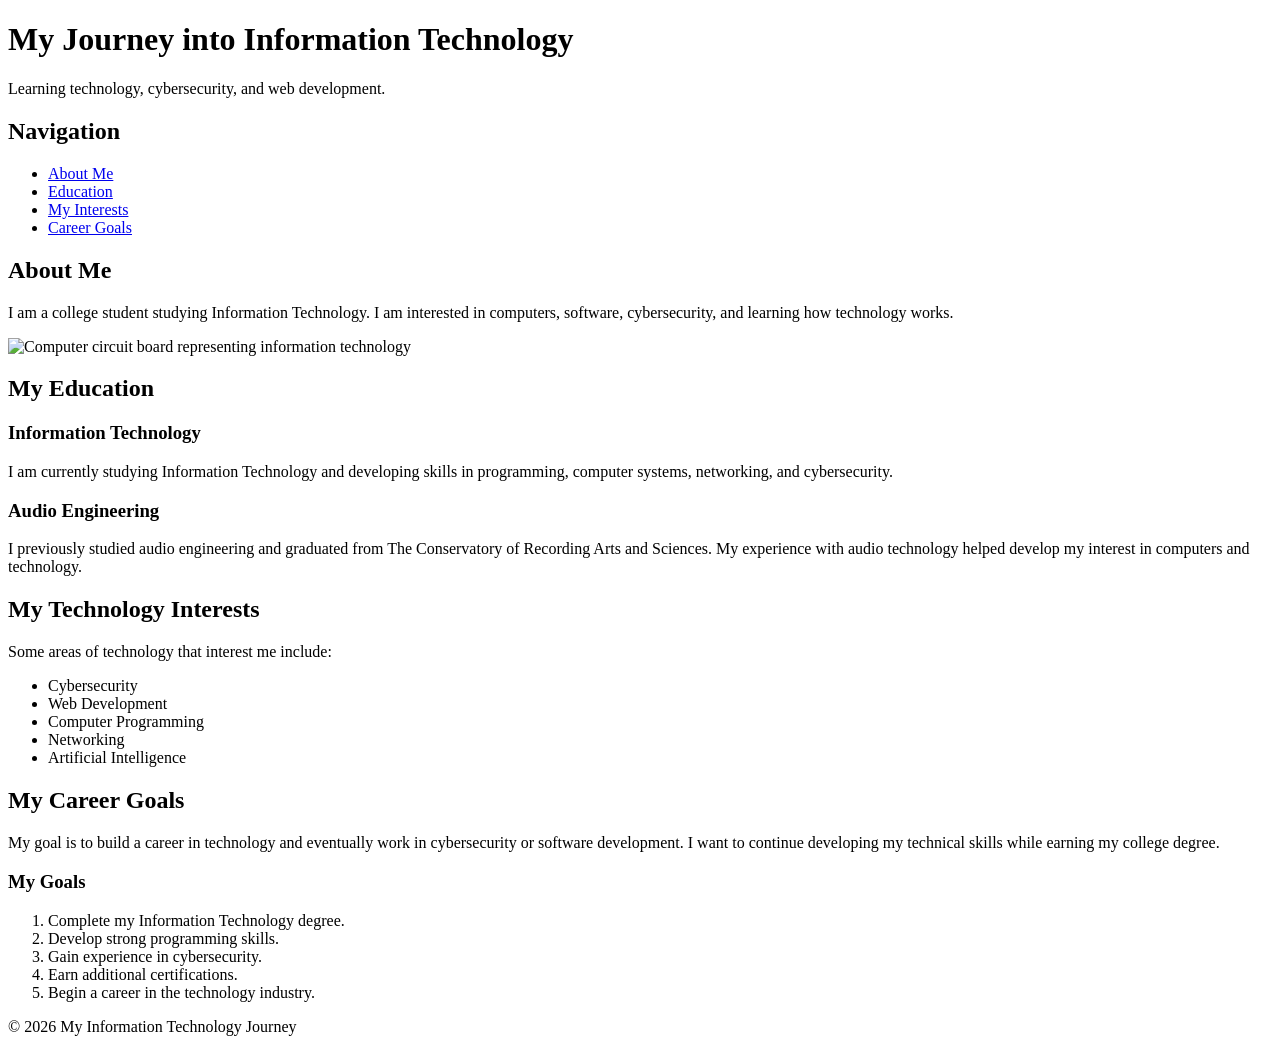
==== index.html @ cde78789 "Initial website" ====
<!DOCTYPE html>
<html lang="en">
<head>
    <meta charset="UTF-8">
    <meta name="viewport" content="width=device-width, initial-scale=1.0">
    <title>My Journey into Information Technology</title>
</head>

<body>

    <header>
        <h1>My Journey into Information Technology</h1>
        <p>Learning technology, cybersecurity, and web development.</p>
    </header>

    <nav>
        <h2>Navigation</h2>
        <ul>
            <li><a href="#about">About Me</a></li>
            <li><a href="#education">Education</a></li>
            <li><a href="#interests">My Interests</a></li>
            <li><a href="#goals">Career Goals</a></li>
        </ul>
    </nav>

    <main>

        <section id="about">
            <h2>About Me</h2>
            <p>
                I am a college student studying Information Technology.
                I am interested in computers, software, cybersecurity,
                and learning how technology works.
            </p>

            <img src="https://images.unsplash.com/photo-1518770660439-4636190af475"
                 alt="Computer circuit board representing information technology"
                 width="500">
        </section>

        <section id="education">
            <h2>My Education</h2>

            <article>
                <h3>Information Technology</h3>
                <p>
                    I am currently studying Information Technology and
                    developing skills in programming, computer systems,
                    networking, and cybersecurity.
                </p>
            </article>

            <article>
                <h3>Audio Engineering</h3>
                <p>
                    I previously studied audio engineering and graduated
                    from The Conservatory of Recording Arts and Sciences.
                    My experience with audio technology helped develop my
                    interest in computers and technology.
                </p>
            </article>
        </section>

        <section id="interests">
            <h2>My Technology Interests</h2>

            <p>Some areas of technology that interest me include:</p>

            <ul>
                <li>Cybersecurity</li>
                <li>Web Development</li>
                <li>Computer Programming</li>
                <li>Networking</li>
                <li>Artificial Intelligence</li>
            </ul>
        </section>

        <section id="goals">
            <h2>My Career Goals</h2>

            <p>
                My goal is to build a career in technology and eventually
                work in cybersecurity or software development. I want to
                continue developing my technical skills while earning my
                college degree.
            </p>

            <h3>My Goals</h3>

            <ol>
                <li>Complete my Information Technology degree.</li>
                <li>Develop strong programming skills.</li>
                <li>Gain experience in cybersecurity.</li>
                <li>Earn additional certifications.</li>
                <li>Begin a career in the technology industry.</li>
            </ol>
        </section>

    </main>

    <footer>
        <p>&copy; 2026 My Information Technology Journey</p>
    </footer>

</body>

</html>
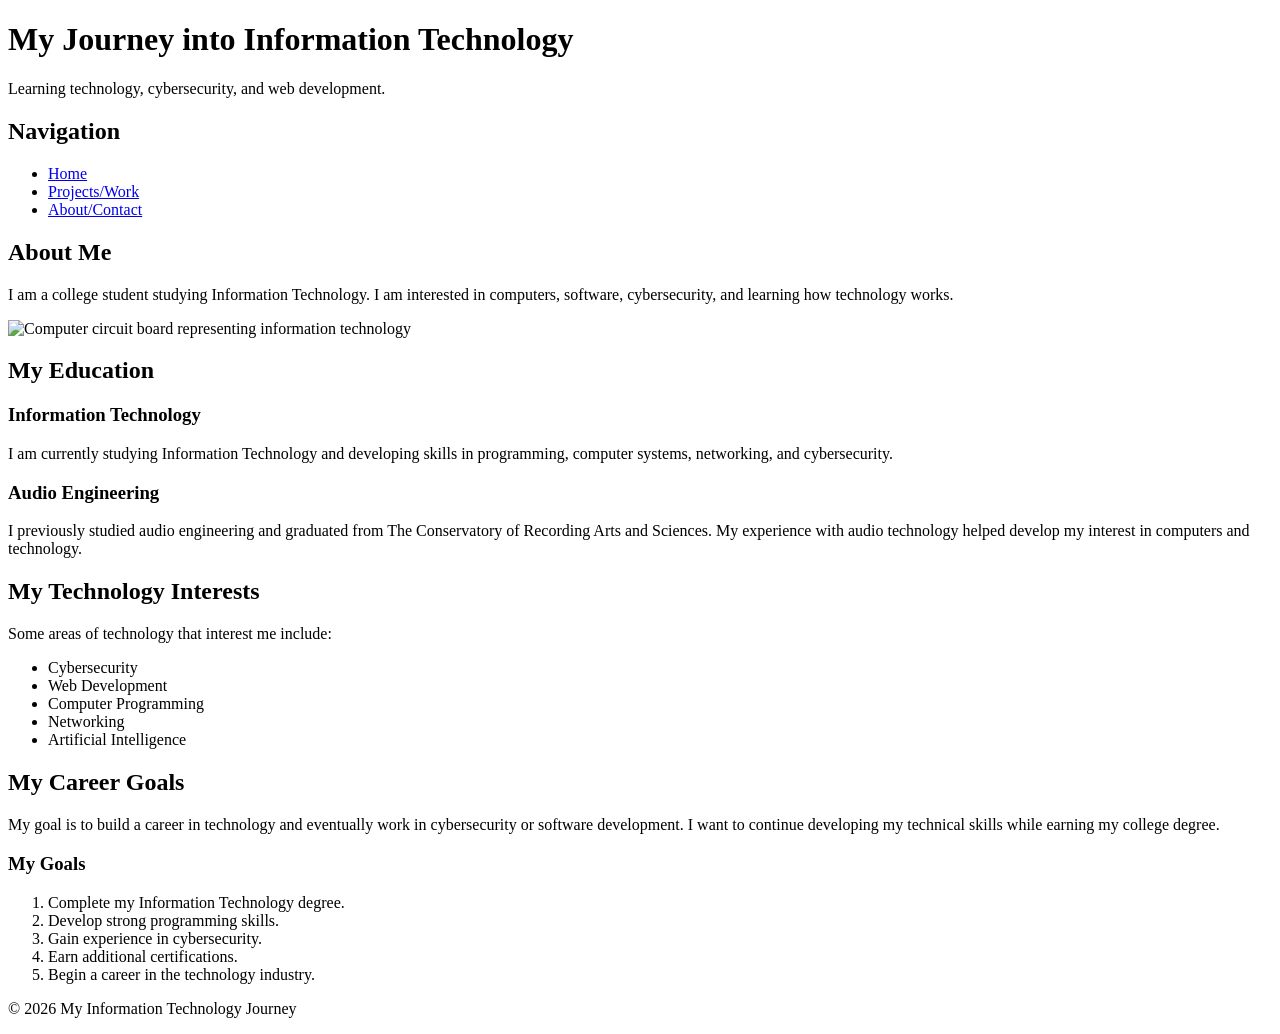
==== commit bc52725b: "fix nagivation links" ====
--- a/index.html
+++ b/index.html
@@ -13,15 +13,15 @@
         <p>Learning technology, cybersecurity, and web development.</p>
     </header>
 
-    <nav>
-        <h2>Navigation</h2>
-        <ul>
-            <li><a href="#about">About Me</a></li>
-            <li><a href="#education">Education</a></li>
-            <li><a href="#interests">My Interests</a></li>
-            <li><a href="#goals">Career Goals</a></li>
-        </ul>
-    </nav>
+   <nav>
+    <h2>Navigation</h2>
+    <ul>
+        <li><a href="index.html">Home</a></li>
+        <li><a href="projects.html">Projects/Work</a></li>
+        <li><a href="about.html">About/Contact</a></li>
+    </ul>
+</nav>
+
 
     <main>
 
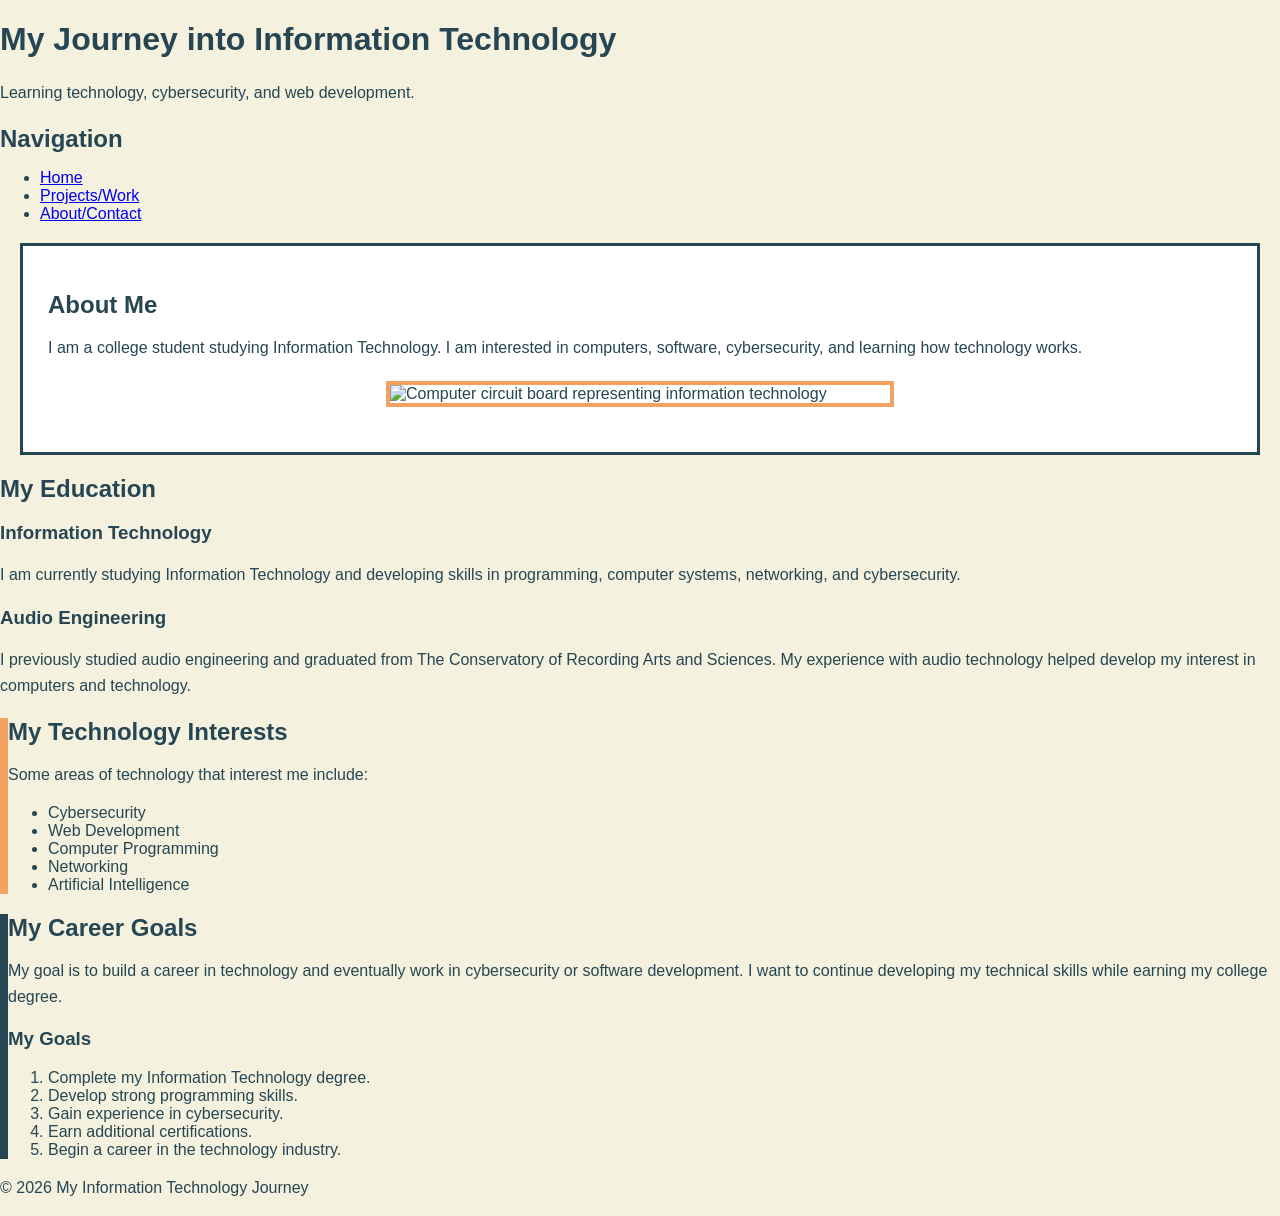
==== commit 4f09cf0f: "add CSS styling and box model" ====
--- a/index.html
+++ b/index.html
@@ -4,6 +4,8 @@
     <meta charset="UTF-8">
     <meta name="viewport" content="width=device-width, initial-scale=1.0">
     <title>My Journey into Information Technology</title>
+    <link rel="stylesheet" href="style.css">
+
 </head>
 
 <body>
--- a/style.css
+++ b/style.css
@@ -0,0 +1,104 @@
+/* Type selector */
+body {
+    font-family: Arial, sans-serif;
+    background-color: #f4f1de;
+    color: #264653;
+    margin: 0;
+    padding: 0;
+}
+
+/* Type selector */
+p {
+    line-height: 1.6;
+}
+
+/* Type selector */
+h2 {
+    color: #264653;
+    margin-bottom: 15px;
+}
+
+/* Class selector + Box Model */
+.page-header {
+    background-color: #264653;
+    color: white;
+    text-align: center;
+    padding: 30px;
+    margin: 20px;
+    border: 5px solid #f4a261;
+}
+
+/* Class selector + Box Model */
+.navigation {
+    background-color: #f4a261;
+    padding: 20px;
+    margin: 20px;
+    border: 3px solid #264653;
+}
+
+.navigation h2 {
+    color: #264653;
+}
+
+.navigation a {
+    color: #264653;
+    text-decoration: none;
+    font-weight: bold;
+}
+
+.navigation a:hover {
+    text-decoration: underline;
+}
+
+/* ID selector + Box Model */
+#about {
+    background-color: white;
+    padding: 25px;
+    margin: 20px;
+    border: 3px solid #264653;
+}
+
+/* Class selector + Box Model */
+.content-section {
+    background-color: white;
+    padding: 25px;
+    margin: 20px;
+    border: 3px solid #f4a261;
+}
+
+/* Class selector */
+.education-card {
+    background-color: #f4f1de;
+    padding: 20px;
+    margin: 15px 0;
+    border: 2px solid #264653;
+}
+
+/* ID selector */
+#interests {
+    border-left: 8px solid #f4a261;
+}
+
+/* ID selector */
+#goals {
+    border-left: 8px solid #264653;
+}
+
+/* Styling the image */
+img {
+    display: block;
+    max-width: 100%;
+    height: auto;
+    margin: 20px auto;
+    border: 4px solid #f4a261;
+}
+
+/* Class selector */
+.page-footer {
+    background-color: #264653;
+    color: white;
+    text-align: center;
+    padding: 20px;
+    margin-top: 30px;
+    border-top: 5px solid #f4a261;
+}
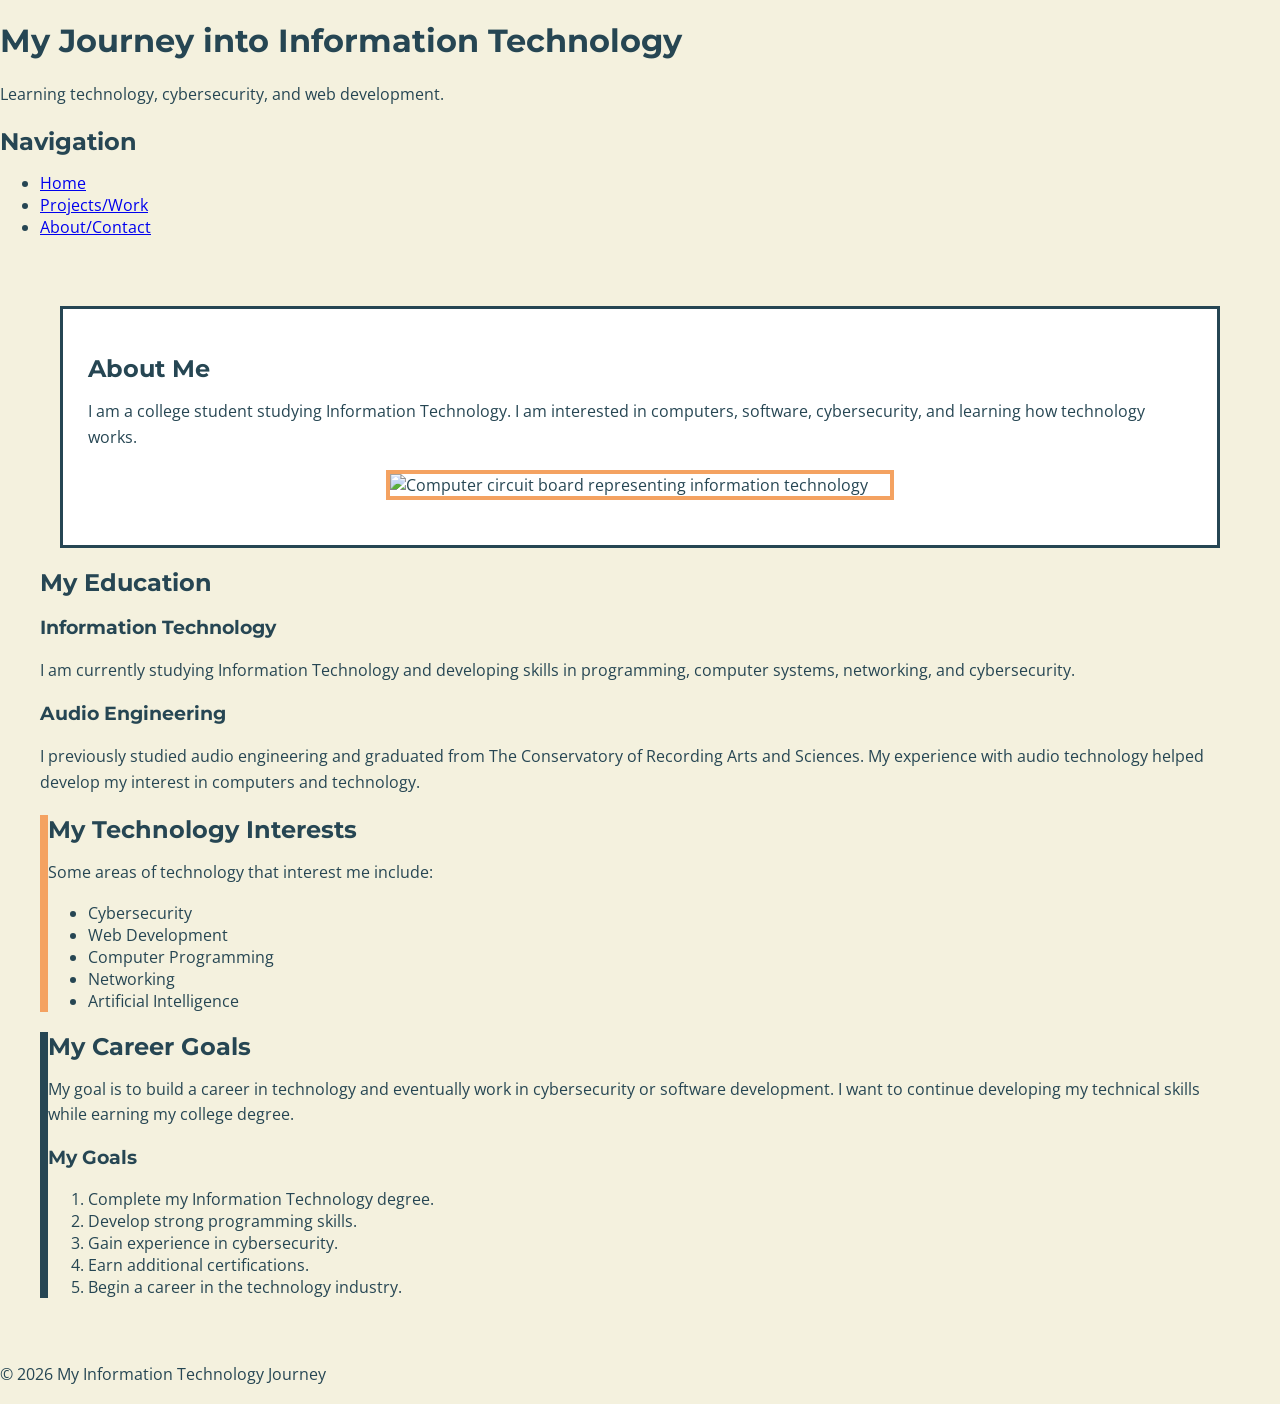
==== commit b5b0b831: "completed CSS styling and responsive design" ====
--- a/index.html
+++ b/index.html
@@ -7,7 +7,6 @@
     <link rel="stylesheet" href="style.css">
 
 </head>
-
 <body>
 
     <header>
@@ -25,7 +24,7 @@
 </nav>
 
 
-    <main>
+    <main id="main-content">
 
         <section id="about">
             <h2>About Me</h2>
@@ -107,3 +106,4 @@
 </body>
 
 </html>
+
--- a/style.css
+++ b/style.css
@@ -1,10 +1,18 @@
+@import url('https://fonts.googleapis.com/css2?family=Montserrat:wght@600;700&family=Open+Sans:wght@400;600&display=swap');
+
 /* Type selector */
 body {
-    font-family: Arial, sans-serif;
+    font-family: 'Open Sans', Arial, sans-serif;
     background-color: #f4f1de;
     color: #264653;
     margin: 0;
     padding: 0;
+    h1,
+h2,
+h3 {
+    font-family: 'Montserrat', sans-serif;
+}
+
 }
 
 /* Type selector */
@@ -102,3 +110,45 @@
     margin-top: 30px;
     border-top: 5px solid #f4a261;
 }
+#main-content {
+    max-width: 1200px;
+    margin: 0 auto;
+    padding: 32px;
+}
+.project-grid {
+    display: grid;
+    grid-template-columns: repeat(2, 1fr);
+    gap: 24px;
+}
+/* Tablet responsiveness */
+@media (max-width: 768px) {
+
+    .project-grid {
+        grid-template-columns: 1fr;
+    }
+
+    #main-content {
+        padding: 24px;
+    }
+
+    nav {
+        flex-direction: column;
+        gap: 16px;
+    }
+}
+
+/* Mobile responsiveness */
+@media (max-width: 320px) {
+
+    #main-content {
+        padding: 16px;
+    }
+
+    .page-header {
+        padding: 24px 16px;
+    }
+
+    h1 {
+        font-size: 28px;
+    }
+}
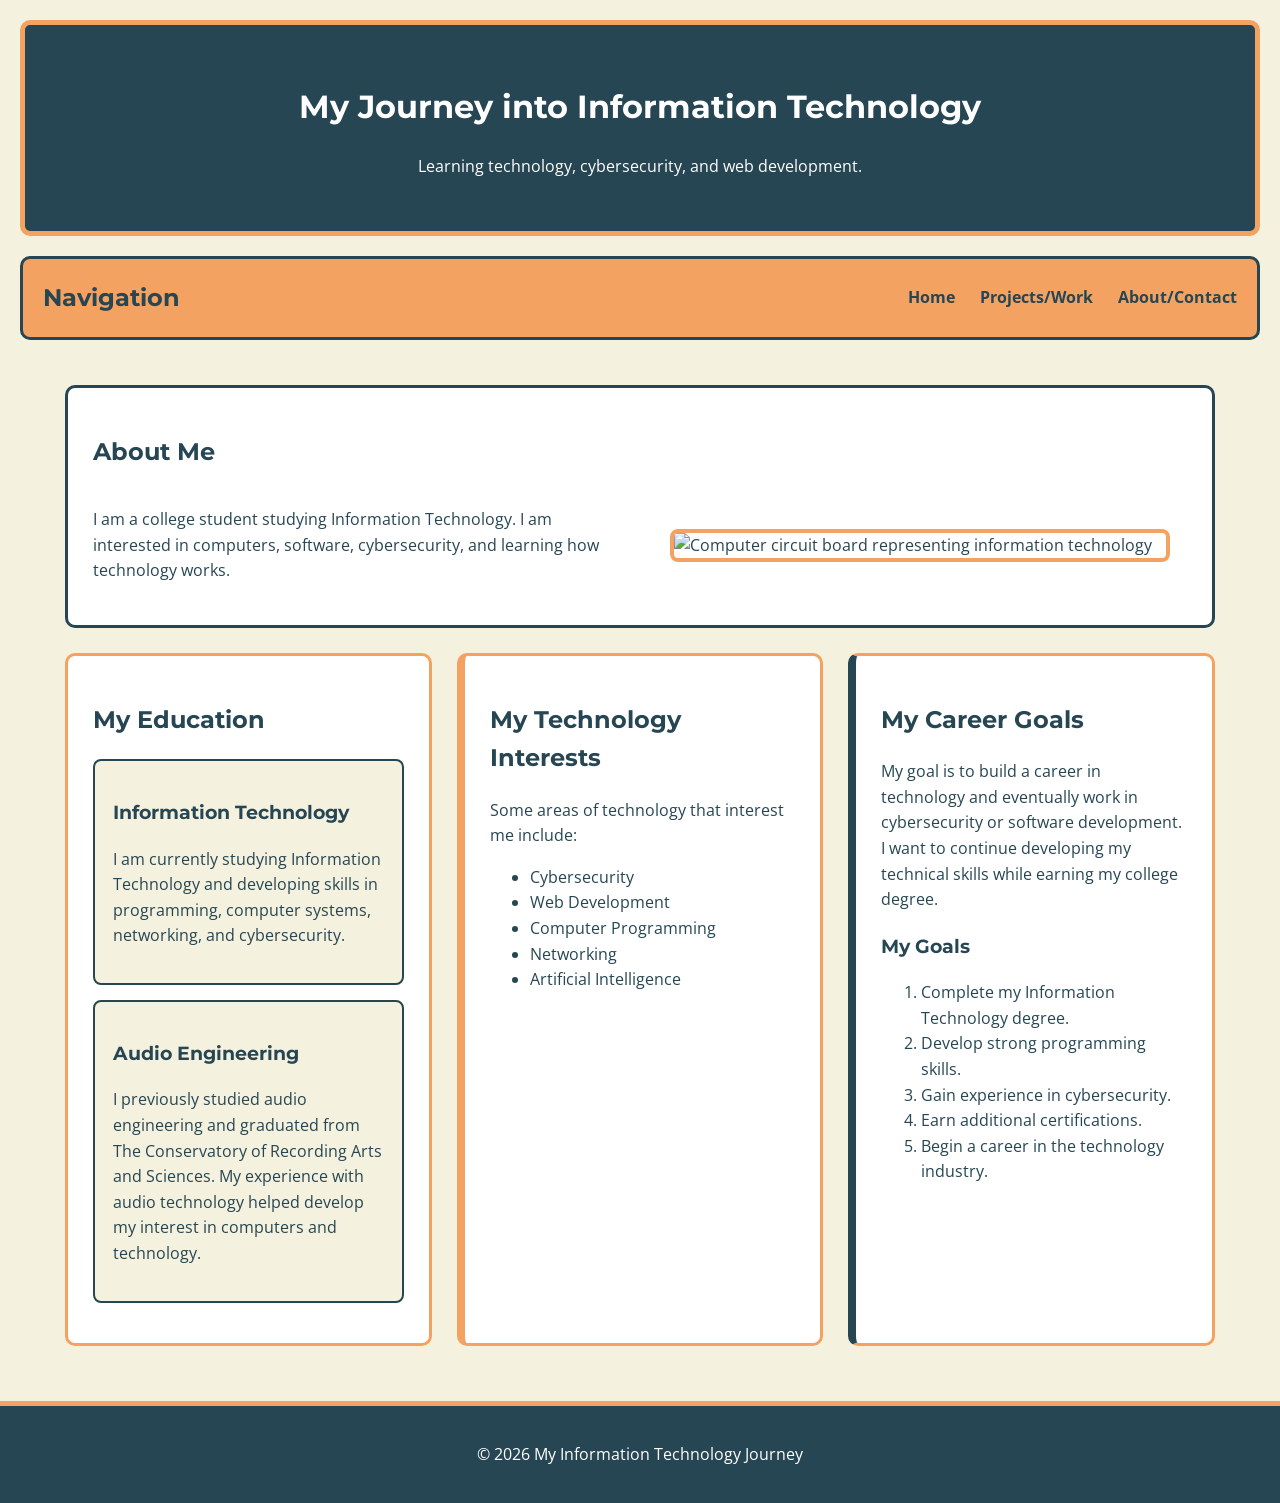
==== commit 6424da60: "stylle CSS and flex box" ====
--- a/index.html
+++ b/index.html
@@ -5,105 +5,109 @@
     <meta name="viewport" content="width=device-width, initial-scale=1.0">
     <title>My Journey into Information Technology</title>
     <link rel="stylesheet" href="style.css">
-
 </head>
 <body>
 
-    <header>
+    <header class="page-header">
         <h1>My Journey into Information Technology</h1>
         <p>Learning technology, cybersecurity, and web development.</p>
     </header>
 
-   <nav>
-    <h2>Navigation</h2>
-    <ul>
-        <li><a href="index.html">Home</a></li>
-        <li><a href="projects.html">Projects/Work</a></li>
-        <li><a href="about.html">About/Contact</a></li>
-    </ul>
-</nav>
-
+    <nav class="navigation">
+        <h2>Navigation</h2>
+        <ul>
+            <li><a href="index.html">Home</a></li>
+            <li><a href="projects.html">Projects/Work</a></li>
+            <li><a href="about.html">About/Contact</a></li>
+        </ul>
+    </nav>
 
     <main id="main-content">
 
-        <section id="about">
+        <section id="about" class="content-section">
             <h2>About Me</h2>
-            <p>
-                I am a college student studying Information Technology.
-                I am interested in computers, software, cybersecurity,
-                and learning how technology works.
-            </p>
+            <div class="about-layout">
+                <p>
+                    I am a college student studying Information Technology.
+                    I am interested in computers, software, cybersecurity,
+                    and learning how technology works.
+                </p>
 
-            <img src="https://images.unsplash.com/photo-1518770660439-4636190af475"
-                 alt="Computer circuit board representing information technology"
-                 width="500">
+                <img
+                    src="https://images.unsplash.com/photo-1518770660439-4636190af475"
+                    alt="Computer circuit board representing information technology">
+            </div>
         </section>
 
-        <section id="education">
-            <h2>My Education</h2>
+        <div class="content-grid">
 
-            <article>
-                <h3>Information Technology</h3>
+            <section id="education" class="content-section">
+                <h2>My Education</h2>
+
+                <article class="education-card">
+                    <h3>Information Technology</h3>
+                    <p>
+                        I am currently studying Information Technology and
+                        developing skills in programming, computer systems,
+                        networking, and cybersecurity.
+                    </p>
+                </article>
+
+                <article class="education-card">
+                    <h3>Audio Engineering</h3>
+                    <p>
+                        I previously studied audio engineering and graduated
+                        from The Conservatory of Recording Arts and Sciences.
+                        My experience with audio technology helped develop my
+                        interest in computers and technology.
+                    </p>
+                </article>
+            </section>
+
+            <section id="interests" class="content-section">
+                <h2>My Technology Interests</h2>
+
+                <p>Some areas of technology that interest me include:</p>
+
+                <ul>
+                    <li>Cybersecurity</li>
+                    <li>Web Development</li>
+                    <li>Computer Programming</li>
+                    <li>Networking</li>
+                    <li>Artificial Intelligence</li>
+                </ul>
+            </section>
+
+            <section id="goals" class="content-section">
+                <h2>My Career Goals</h2>
+
                 <p>
-                    I am currently studying Information Technology and
-                    developing skills in programming, computer systems,
-                    networking, and cybersecurity.
+                    My goal is to build a career in technology and eventually
+                    work in cybersecurity or software development. I want to
+                    continue developing my technical skills while earning my
+                    college degree.
                 </p>
-            </article>
 
-            <article>
-                <h3>Audio Engineering</h3>
-                <p>
-                    I previously studied audio engineering and graduated
-                    from The Conservatory of Recording Arts and Sciences.
-                    My experience with audio technology helped develop my
-                    interest in computers and technology.
-                </p>
-            </article>
-        </section>
+                <h3>My Goals</h3>
 
-        <section id="interests">
-            <h2>My Technology Interests</h2>
+                <ol>
+                    <li>Complete my Information Technology degree.</li>
+                    <li>Develop strong programming skills.</li>
+                    <li>Gain experience in cybersecurity.</li>
+                    <li>Earn additional certifications.</li>
+                    <li>Begin a career in the technology industry.</li>
+                </ol>
+            </section>
 
-            <p>Some areas of technology that interest me include:</p>
-
-            <ul>
-                <li>Cybersecurity</li>
-                <li>Web Development</li>
-                <li>Computer Programming</li>
-                <li>Networking</li>
-                <li>Artificial Intelligence</li>
-            </ul>
-        </section>
-
-        <section id="goals">
-            <h2>My Career Goals</h2>
-
-            <p>
-                My goal is to build a career in technology and eventually
-                work in cybersecurity or software development. I want to
-                continue developing my technical skills while earning my
-                college degree.
-            </p>
-
-            <h3>My Goals</h3>
-
-            <ol>
-                <li>Complete my Information Technology degree.</li>
-                <li>Develop strong programming skills.</li>
-                <li>Gain experience in cybersecurity.</li>
-                <li>Earn additional certifications.</li>
-                <li>Begin a career in the technology industry.</li>
-            </ol>
-        </section>
-
+        </div>
     </main>
 
-    <footer>
+    <footer class="page-footer">
         <p>&copy; 2026 My Information Technology Journey</p>
     </footer>
 
 </body>
-
 </html>
 
+
+
--- a/style.css
+++ b/style.css
@@ -1,51 +1,66 @@
 @import url('https://fonts.googleapis.com/css2?family=Montserrat:wght@600;700&family=Open+Sans:wght@400;600&display=swap');
 
-/* Type selector */
+/* Universal box sizing */
+* {
+    box-sizing: border-box;
+}
+
+/* Main page styling */
 body {
     font-family: 'Open Sans', Arial, sans-serif;
     background-color: #f4f1de;
     color: #264653;
     margin: 0;
     padding: 0;
-    h1,
-h2,
-h3 {
+    line-height: 1.6;
+}
+
+/* Heading styling */
+h1, h2, h3 {
     font-family: 'Montserrat', sans-serif;
 }
 
-}
-
-/* Type selector */
-p {
-    line-height: 1.6;
-}
-
-/* Type selector */
-h2 {
-    color: #264653;
-    margin-bottom: 15px;
-}
-
-/* Class selector + Box Model */
+/* Header */
 .page-header {
     background-color: #264653;
     color: white;
     text-align: center;
-    padding: 30px;
+    padding: 35px 20px;
     margin: 20px;
     border: 5px solid #f4a261;
-}
-
-/* Class selector + Box Model */
+    border-radius: 10px;
+}
+
+.page-header h1 {
+    font-size: 32px;
+}
+
+/* Navigation using Flexbox */
 .navigation {
     background-color: #f4a261;
     padding: 20px;
     margin: 20px;
     border: 3px solid #264653;
+    border-radius: 10px;
+    display: flex;
+    justify-content: space-between;
+    align-items: center;
+    flex-wrap: wrap;
+    gap: 15px;
 }
 
 .navigation h2 {
     color: #264653;
+    margin: 0;
+}
+
+.navigation ul {
+    display: flex;
+    flex-wrap: wrap;
+    gap: 25px;
+    list-style: none;
+    margin: 0;
+    padding: 0;
 }
 
 .navigation a {
@@ -58,50 +73,78 @@
     text-decoration: underline;
 }
 
-/* ID selector + Box Model */
+/* Main content */
+#main-content {
+    max-width: 1200px;
+    width: 100%;
+    margin: 0 auto;
+    padding: 25px;
+}
+
+/* About section */
 #about {
     background-color: white;
     padding: 25px;
-    margin: 20px;
+    margin-bottom: 25px;
     border: 3px solid #264653;
-}
-
-/* Class selector + Box Model */
+    border-radius: 10px;
+}
+
+.about-layout {
+    display: grid;
+    grid-template-columns: 1fr 1fr;
+    align-items: center;
+    gap: 25px;
+}
+
+/* Main CSS Grid layout */
+.content-grid {
+    display: grid;
+    grid-template-columns: repeat(3, minmax(0, 1fr));
+    gap: 25px;
+    align-items: stretch;
+}
+
+/* Content sections */
 .content-section {
     background-color: white;
     padding: 25px;
-    margin: 20px;
     border: 3px solid #f4a261;
-}
-
-/* Class selector */
+    border-radius: 10px;
+    min-width: 0;
+}
+
+/* Education cards */
 .education-card {
     background-color: #f4f1de;
-    padding: 20px;
+    padding: 18px;
     margin: 15px 0;
     border: 2px solid #264653;
-}
-
-/* ID selector */
+    border-radius: 8px;
+}
+
+/* Interests section */
 #interests {
     border-left: 8px solid #f4a261;
 }
 
-/* ID selector */
+/* Goals section */
 #goals {
     border-left: 8px solid #264653;
 }
 
-/* Styling the image */
+/* Image styling */
 img {
     display: block;
-    max-width: 100%;
+    width: 100%;
+    max-width: 500px;
     height: auto;
-    margin: 20px auto;
+    margin: 15px auto;
     border: 4px solid #f4a261;
-}
-
-/* Class selector */
+    border-radius: 8px;
+}
+
+/* Footer */
 .page-footer {
     background-color: #264653;
     color: white;
@@ -110,45 +153,70 @@
     margin-top: 30px;
     border-top: 5px solid #f4a261;
 }
-#main-content {
-    max-width: 1200px;
-    margin: 0 auto;
-    padding: 32px;
-}
-.project-grid {
-    display: grid;
-    grid-template-columns: repeat(2, 1fr);
-    gap: 24px;
-}
-/* Tablet responsiveness */
-@media (max-width: 768px) {
-
-    .project-grid {
+
+/* Tablet responsiveness: 768px */
+@media screen and (max-width: 768px) {
+
+    .content-grid {
+        grid-template-columns: repeat(2, minmax(0, 1fr));
+    }
+
+    #main-content {
+        padding: 20px;
+    }
+
+    .about-layout {
         grid-template-columns: 1fr;
     }
 
+    .navigation {
+        flex-direction: column;
+        align-items: flex-start;
+    }
+
+    .navigation ul {
+        gap: 15px;
+    }
+}
+
+/* Mobile responsiveness: 480px and below */
+@media screen and (max-width: 480px) {
+
+    .content-grid {
+        grid-template-columns: 1fr;
+    }
+
     #main-content {
-        padding: 24px;
-    }
-
-    nav {
+        padding: 12px;
+    }
+
+    .page-header {
+        padding: 20px 12px;
+        margin: 10px;
+    }
+
+    .page-header h1 {
+        font-size: 24px;
+    }
+
+    .navigation {
+        margin: 10px;
+        padding: 15px;
+    }
+
+    .navigation ul {
         flex-direction: column;
-        gap: 16px;
-    }
-}
-
-/* Mobile responsiveness */
-@media (max-width: 320px) {
-
-    #main-content {
-        padding: 16px;
-    }
-
-    .page-header {
-        padding: 24px 16px;
-    }
-
-    h1 {
-        font-size: 28px;
-    }
-}+        gap: 10px;
+    }
+
+    .content-section,
+    #about {
+        padding: 15px;
+    }
+
+    body {
+        font-size: 14px;
+    }
+}
+
+
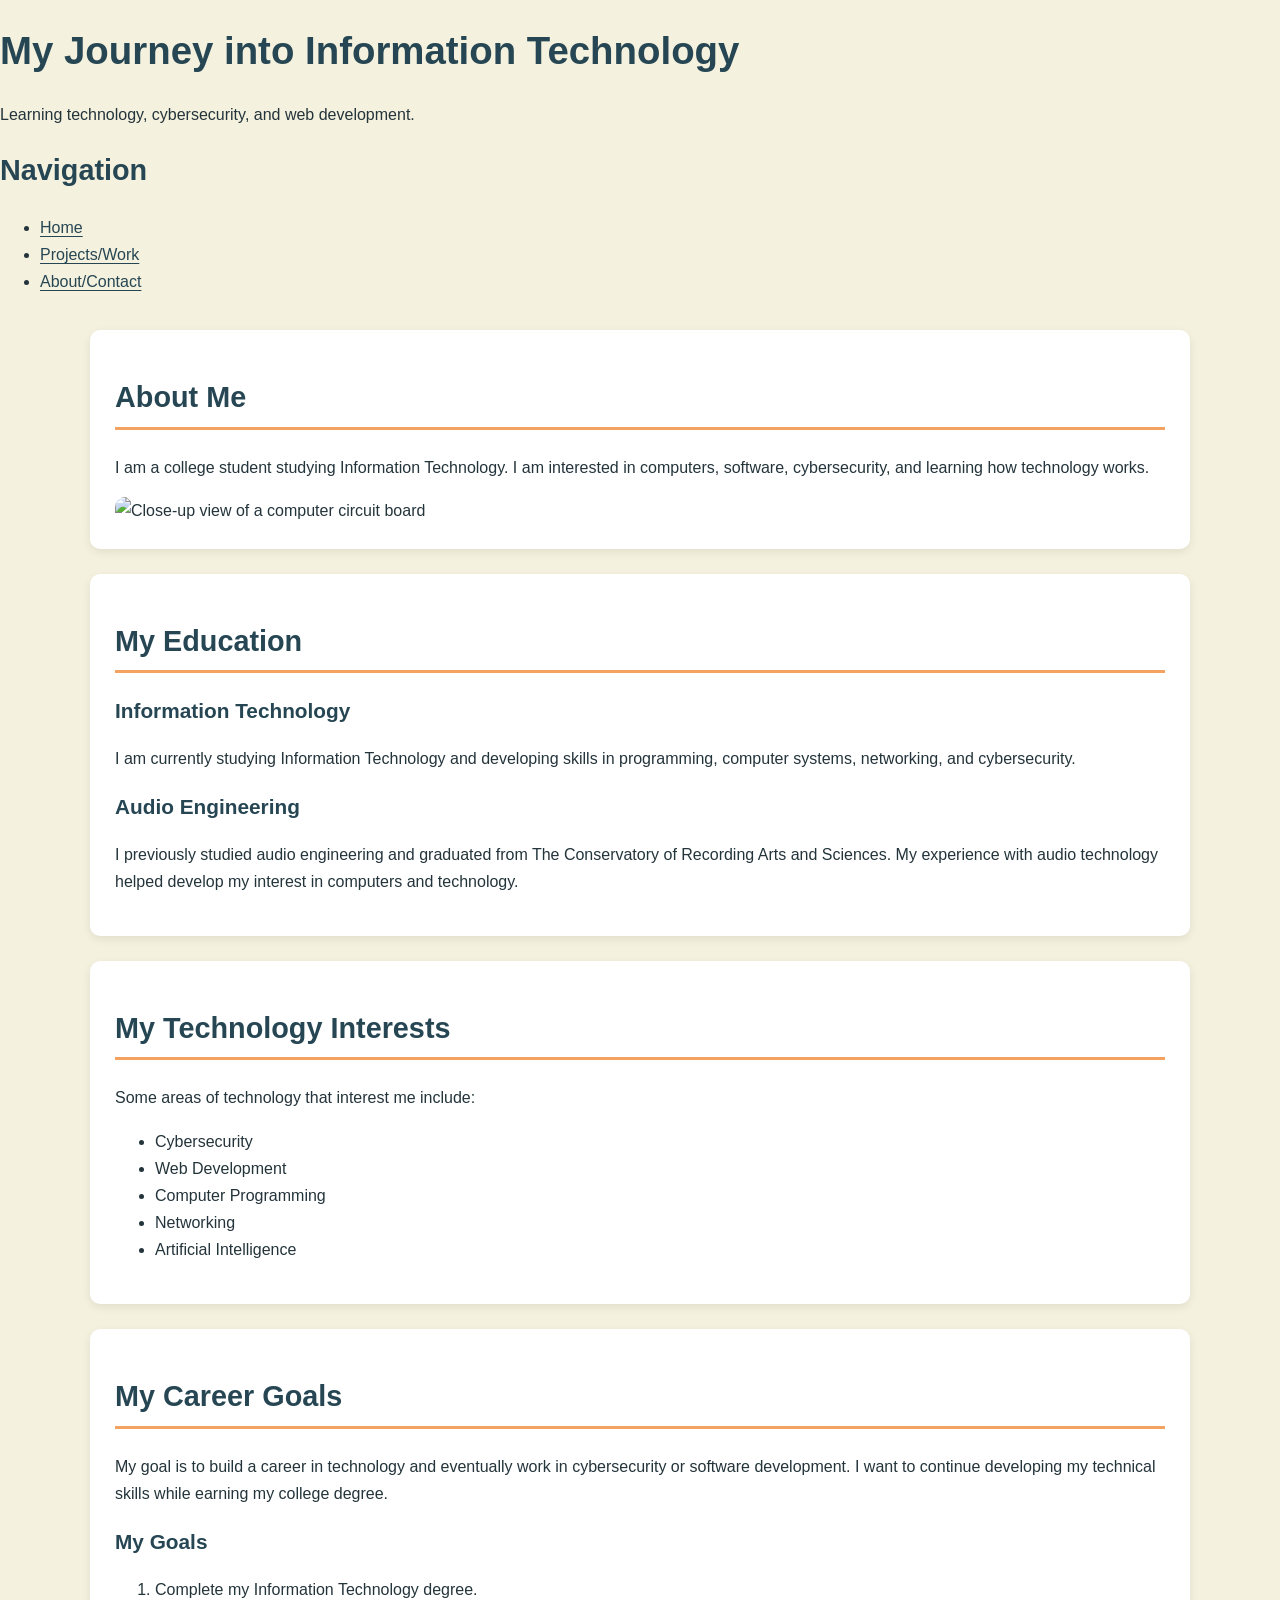
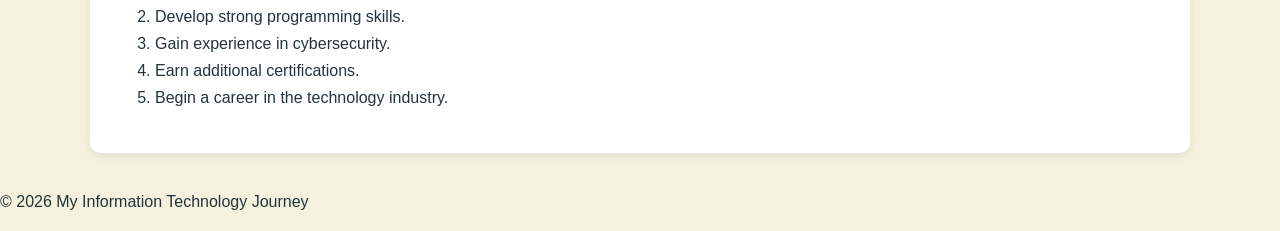
==== commit d7f464a9: "update website accessibility and responsive design" ====
--- a/index.html
+++ b/index.html
@@ -1,113 +1,82 @@
 <!DOCTYPE html>
 <html lang="en">
 <head>
-    <meta charset="UTF-8">
-    <meta name="viewport" content="width=device-width, initial-scale=1.0">
-    <title>My Journey into Information Technology</title>
-    <link rel="stylesheet" href="style.css">
+  <meta charset="UTF-8">
+  <meta name="viewport" content="width=device-width, initial-scale=1.0">
+  <meta name="description" content="Learn about my journey into information technology, cybersecurity, and web development.">
+  <title>My Journey into Information Technology | Crystal Ruth</title>
+  <link rel="stylesheet" href="style.css">
 </head>
 <body>
+  <a class="skip-link" href="#main-content">Skip to main content</a>
 
-    <header class="page-header">
-        <h1>My Journey into Information Technology</h1>
-        <p>Learning technology, cybersecurity, and web development.</p>
-    </header>
+  <header class="page-header">
+    <h1>My Journey into Information Technology</h1>
+    <p>Learning technology, cybersecurity, and web development.</p>
+  </header>
 
-    <nav class="navigation">
-        <h2>Navigation</h2>
+  <nav class="navigation" aria-label="Main navigation">
+    <h2>Navigation</h2>
+    <ul>
+      <li><a href="index.html" aria-current="page">Home</a></li>
+      <li><a href="projects.html">Projects/Work</a></li>
+      <li><a href="about.html">About/Contact</a></li>
+    </ul>
+  </nav>
+
+  <main id="main-content">
+    <section id="about" class="content-section">
+      <h2>About Me</h2>
+      <div class="about-layout">
+        <p>I am a college student studying Information Technology. I am interested in computers, software, cybersecurity, and learning how technology works.</p>
+        <img src="https://images.unsplash.com/photo-1518770660439-4636190af475"
+             alt="Close-up view of a computer circuit board"
+             width="640" height="427">
+      </div>
+    </section>
+
+    <div class="content-grid">
+      <section id="education" class="content-section">
+        <h2>My Education</h2>
+        <article class="education-card">
+          <h3>Information Technology</h3>
+          <p>I am currently studying Information Technology and developing skills in programming, computer systems, networking, and cybersecurity.</p>
+        </article>
+        <article class="education-card">
+          <h3>Audio Engineering</h3>
+          <p>I previously studied audio engineering and graduated from The Conservatory of Recording Arts and Sciences. My experience with audio technology helped develop my interest in computers and technology.</p>
+        </article>
+      </section>
+
+      <section id="interests" class="content-section">
+        <h2>My Technology Interests</h2>
+        <p>Some areas of technology that interest me include:</p>
         <ul>
-            <li><a href="index.html">Home</a></li>
-            <li><a href="projects.html">Projects/Work</a></li>
-            <li><a href="about.html">About/Contact</a></li>
+          <li>Cybersecurity</li>
+          <li>Web Development</li>
+          <li>Computer Programming</li>
+          <li>Networking</li>
+          <li>Artificial Intelligence</li>
         </ul>
-    </nav>
+      </section>
 
-    <main id="main-content">
+      <section id="goals" class="content-section">
+        <h2>My Career Goals</h2>
+        <p>My goal is to build a career in technology and eventually work in cybersecurity or software development. I want to continue developing my technical skills while earning my college degree.</p>
+        <h3>My Goals</h3>
+        <ol>
+          <li>Complete my Information Technology degree.</li>
+          <li>Develop strong programming skills.</li>
+          <li>Gain experience in cybersecurity.</li>
+          <li>Earn additional certifications.</li>
+          <li>Begin a career in the technology industry.</li>
+        </ol>
+      </section>
+    </div>
+  </main>
 
-        <section id="about" class="content-section">
-            <h2>About Me</h2>
-            <div class="about-layout">
-                <p>
-                    I am a college student studying Information Technology.
-                    I am interested in computers, software, cybersecurity,
-                    and learning how technology works.
-                </p>
-
-                <img
-                    src="https://images.unsplash.com/photo-1518770660439-4636190af475"
-                    alt="Computer circuit board representing information technology">
-            </div>
-        </section>
-
-        <div class="content-grid">
-
-            <section id="education" class="content-section">
-                <h2>My Education</h2>
-
-                <article class="education-card">
-                    <h3>Information Technology</h3>
-                    <p>
-                        I am currently studying Information Technology and
-                        developing skills in programming, computer systems,
-                        networking, and cybersecurity.
-                    </p>
-                </article>
-
-                <article class="education-card">
-                    <h3>Audio Engineering</h3>
-                    <p>
-                        I previously studied audio engineering and graduated
-                        from The Conservatory of Recording Arts and Sciences.
-                        My experience with audio technology helped develop my
-                        interest in computers and technology.
-                    </p>
-                </article>
-            </section>
-
-            <section id="interests" class="content-section">
-                <h2>My Technology Interests</h2>
-
-                <p>Some areas of technology that interest me include:</p>
-
-                <ul>
-                    <li>Cybersecurity</li>
-                    <li>Web Development</li>
-                    <li>Computer Programming</li>
-                    <li>Networking</li>
-                    <li>Artificial Intelligence</li>
-                </ul>
-            </section>
-
-            <section id="goals" class="content-section">
-                <h2>My Career Goals</h2>
-
-                <p>
-                    My goal is to build a career in technology and eventually
-                    work in cybersecurity or software development. I want to
-                    continue developing my technical skills while earning my
-                    college degree.
-                </p>
-
-                <h3>My Goals</h3>
-
-                <ol>
-                    <li>Complete my Information Technology degree.</li>
-                    <li>Develop strong programming skills.</li>
-                    <li>Gain experience in cybersecurity.</li>
-                    <li>Earn additional certifications.</li>
-                    <li>Begin a career in the technology industry.</li>
-                </ol>
-            </section>
-
-        </div>
-    </main>
-
-    <footer class="page-footer">
-        <p>&copy; 2026 My Information Technology Journey</p>
-    </footer>
-
+  <footer class="page-footer">
+    <p>&copy; 2026 My Information Technology Journey</p>
+  </footer>
 </body>
-</html>
-
-
-
+</html>
--- a/style.css
+++ b/style.css
@@ -1,222 +1,344 @@
-@import url('https://fonts.googleapis.com/css2?family=Montserrat:wght@600;700&family=Open+Sans:wght@400;600&display=swap');
-
-/* Universal box sizing */
+/* ==============================
+ 1. COLOR PALETTE AND VARIABLES
+================================= */
+
+:root {
+    --teal: #264653;
+    --cream: #f4f1de;
+    --orange: #f4a261;
+    --white: #ffffff;
+    --dark-text: #24343b;
+    --error: #b42318;
+}
+
+/* ==============================
+   2. GENERAL PAGE STYLING
+================================= */
+
 * {
     box-sizing: border-box;
 }
 
-/* Main page styling */
+html {
+    scroll-behavior: smooth;
+}
+
 body {
-    font-family: 'Open Sans', Arial, sans-serif;
-    background-color: #f4f1de;
-    color: #264653;
     margin: 0;
-    padding: 0;
-    line-height: 1.6;
-}
-
-/* Heading styling */
-h1, h2, h3 {
-    font-family: 'Montserrat', sans-serif;
-}
-
-/* Header */
-.page-header {
-    background-color: #264653;
-    color: white;
+    font-family: "Open Sans", Arial, sans-serif;
+    background-color: var(--cream);
+    color: var(--dark-text);
+    line-height: 1.7;
+    font-size: 16px;
+}
+
+h1,
+h2,
+h3 {
+    font-family: "Montserrat", Arial, sans-serif;
+    color: var(--teal);
+    line-height: 1.3;
+}
+
+h1 {
+    font-size: 2.4rem;
+}
+
+h2 {
+    font-size: 1.8rem;
+}
+
+h3 {
+    font-size: 1.3rem;
+}
+
+p {
+    margin-bottom: 1rem;
+}
+
+img {
+    max-width: 100%;
+    height: auto;
+    border-radius: 10px;
+}
+
+/* ==============================
+   3. ACCESSIBILITY
+================================= */
+
+a {
+    color: var(--teal);
+    text-decoration: underline;
+    text-underline-offset: 3px;
+}
+
+a:hover {
+    color: #17333e;
+}
+
+a:focus-visible,
+button:focus-visible,
+input:focus-visible,
+textarea:focus-visible {
+    outline: 3px solid var(--orange);
+    outline-offset: 4px;
+}
+
+.skip-link {
+    position: absolute;
+    top: -100px;
+    left: 10px;
+    background-color: var(--white);
+    color: var(--teal);
+    padding: 12px;
+    z-index: 1000;
+}
+
+.skip-link:focus {
+    top: 10px;
+}
+
+/* ==============================
+   4. HEADER AND NAVIGATION
+================================= */
+
+.site-header {
+    background-color: var(--teal);
+    color: var(--white);
     text-align: center;
     padding: 35px 20px;
-    margin: 20px;
-    border: 5px solid #f4a261;
-    border-radius: 10px;
-}
-
-.page-header h1 {
-    font-size: 32px;
-}
-
-/* Navigation using Flexbox */
-.navigation {
-    background-color: #f4a261;
-    padding: 20px;
-    margin: 20px;
-    border: 3px solid #264653;
-    border-radius: 10px;
+}
+
+.site-header h1 {
+    color: var(--white);
+    margin-bottom: 10px;
+}
+
+.site-header p {
+    color: var(--white);
+}
+
+.site-header nav ul {
+    list-style: none;
     display: flex;
-    justify-content: space-between;
-    align-items: center;
+    justify-content: center;
     flex-wrap: wrap;
     gap: 15px;
-}
-
-.navigation h2 {
-    color: #264653;
-    margin: 0;
-}
-
-.navigation ul {
-    display: flex;
-    flex-wrap: wrap;
-    gap: 25px;
-    list-style: none;
-    margin: 0;
     padding: 0;
-}
-
-.navigation a {
-    color: #264653;
+    margin: 25px 0 0;
+}
+
+.site-header nav a {
+    display: inline-block;
+    color: var(--white);
     text-decoration: none;
     font-weight: bold;
-}
-
-.navigation a:hover {
-    text-decoration: underline;
-}
-
-/* Main content */
-#main-content {
-    max-width: 1200px;
-    width: 100%;
-    margin: 0 auto;
-    padding: 25px;
-}
-
-/* About section */
-#about {
-    background-color: white;
+    padding: 10px 16px;
+    border-radius: 6px;
+}
+
+.site-header nav a:hover,
+.site-header nav a[aria-current="page"] {
+    background-color: var(--orange);
+    color: #24343b;
+}
+
+/* ==============================
+   5. MAIN CONTENT
+================================= */
+
+main {
+    max-width: 1100px;
+    width: 90%;
+    margin: 35px auto;
+}
+
+.content-section {
+    background-color: var(--white);
     padding: 25px;
     margin-bottom: 25px;
-    border: 3px solid #264653;
     border-radius: 10px;
-}
-
-.about-layout {
+    box-shadow: 0 3px 10px rgba(0, 0, 0, 0.08);
+}
+
+.content-section h2 {
+    border-bottom: 3px solid var(--orange);
+    padding-bottom: 10px;
+}
+
+section {
+    margin-bottom: 25px;
+}
+
+/* ==============================
+   6. HOME PAGE LAYOUT
+================================= */
+
+.intro-section {
     display: grid;
     grid-template-columns: 1fr 1fr;
     align-items: center;
     gap: 25px;
 }
 
-/* Main CSS Grid layout */
-.content-grid {
+.intro-section img {
+    width: 100%;
+    object-fit: cover;
+}
+
+/* ==============================
+   7. PROJECT CARDS
+================================= */
+
+.project-grid {
     display: grid;
-    grid-template-columns: repeat(3, minmax(0, 1fr));
-    gap: 25px;
-    align-items: stretch;
-}
-
-/* Content sections */
-.content-section {
-    background-color: white;
-    padding: 25px;
-    border: 3px solid #f4a261;
-    border-radius: 10px;
-    min-width: 0;
-}
-
-/* Education cards */
-.education-card {
-    background-color: #f4f1de;
-    padding: 18px;
-    margin: 15px 0;
-    border: 2px solid #264653;
+    grid-template-columns: repeat(2, 1fr);
+    gap: 20px;
+}
+
+.project-card {
+    background-color: var(--cream);
+    border-left: 5px solid var(--orange);
+    padding: 20px;
     border-radius: 8px;
 }
 
-/* Interests section */
-#interests {
-    border-left: 8px solid #f4a261;
-}
-
-/* Goals section */
-#goals {
-    border-left: 8px solid #264653;
-}
-
-/* Image styling */
-img {
+.project-card h3 {
+    margin-top: 0;
+}
+
+/* ==============================
+   8. CONTACT FORM
+================================= */
+
+form {
+    margin-top: 20px;
+}
+
+fieldset {
+    border: 2px solid var(--teal);
+    border-radius: 8px;
+    padding: 20px;
+}
+
+legend {
+    font-weight: bold;
+    color: var(--teal);
+    padding: 0 8px;
+}
+
+label {
     display: block;
+    font-weight: bold;
+    margin-top: 15px;
+    margin-bottom: 5px;
+}
+
+input,
+textarea {
     width: 100%;
-    max-width: 500px;
-    height: auto;
-    margin: 15px auto;
-    border: 4px solid #f4a261;
-    border-radius: 8px;
-}
-
-/* Footer */
-.page-footer {
-    background-color: #264653;
-    color: white;
+    padding: 12px;
+    border: 1px solid #68777d;
+    border-radius: 6px;
+    font: inherit;
+    background-color: var(--white);
+    color: var(--dark-text);
+}
+
+textarea {
+    resize: vertical;
+}
+
+.error-message {
+    display: block;
+    color: var(--error);
+    font-size: 0.9rem;
+    margin-top: 5px;
+}
+
+button {
+    background-color: var(--teal);
+    color: var(--white);
+    border: none;
+    border-radius: 6px;
+    padding: 12px 22px;
+    margin-top: 18px;
+    font: inherit;
+    font-weight: bold;
+    cursor: pointer;
+}
+
+button:hover {
+    background-color: #17333e;
+}
+
+/* ==============================
+   9. FOOTER
+================================= */
+
+.site-footer {
+    background-color: var(--teal);
+    color: var(--white);
     text-align: center;
     padding: 20px;
-    margin-top: 30px;
-    border-top: 5px solid #f4a261;
-}
-
-/* Tablet responsiveness: 768px */
-@media screen and (max-width: 768px) {
-
-    .content-grid {
-        grid-template-columns: repeat(2, minmax(0, 1fr));
-    }
-
-    #main-content {
-        padding: 20px;
-    }
-
-    .about-layout {
+    margin-top: 40px;
+}
+
+.site-footer p {
+    margin: 0;
+}
+
+/* ==============================
+   10. RESPONSIVE DESIGN
+================================= */
+
+@media (max-width: 700px) {
+
+    h1 {
+        font-size: 2rem;
+    }
+
+    h2 {
+        font-size: 1.5rem;
+    }
+
+    .intro-section,
+    .project-grid {
         grid-template-columns: 1fr;
     }
 
-    .navigation {
+    .site-header nav ul {
         flex-direction: column;
-        align-items: flex-start;
-    }
-
-    .navigation ul {
-        gap: 15px;
-    }
-}
-
-/* Mobile responsiveness: 480px and below */
-@media screen and (max-width: 480px) {
-
-    .content-grid {
-        grid-template-columns: 1fr;
-    }
-
-    #main-content {
-        padding: 12px;
-    }
-
-    .page-header {
-        padding: 20px 12px;
-        margin: 10px;
-    }
-
-    .page-header h1 {
-        font-size: 24px;
-    }
-
-    .navigation {
-        margin: 10px;
-        padding: 15px;
-    }
-
-    .navigation ul {
-        flex-direction: column;
-        gap: 10px;
-    }
-
-    .content-section,
-    #about {
-        padding: 15px;
-    }
-
-    body {
-        font-size: 14px;
-    }
-}
-
-
+        align-items: center;
+    }
+
+    .site-header nav a {
+        width: 180px;
+    }
+
+    main {
+        width: 94%;
+        margin: 20px auto;
+    }
+
+    .content-section {
+        padding: 18px;
+    }
+}
+
+/* ==============================
+   11. REDUCED MOTION
+================================= */
+
+@media (prefers-reduced-motion: reduce) {
+    html {
+        scroll-behavior: auto;
+    }
+
+    *,
+    *::before,
+    *::after {
+        animation-duration: 0.01ms !important;
+        transition-duration: 0.01ms !important;
+    }
+}
